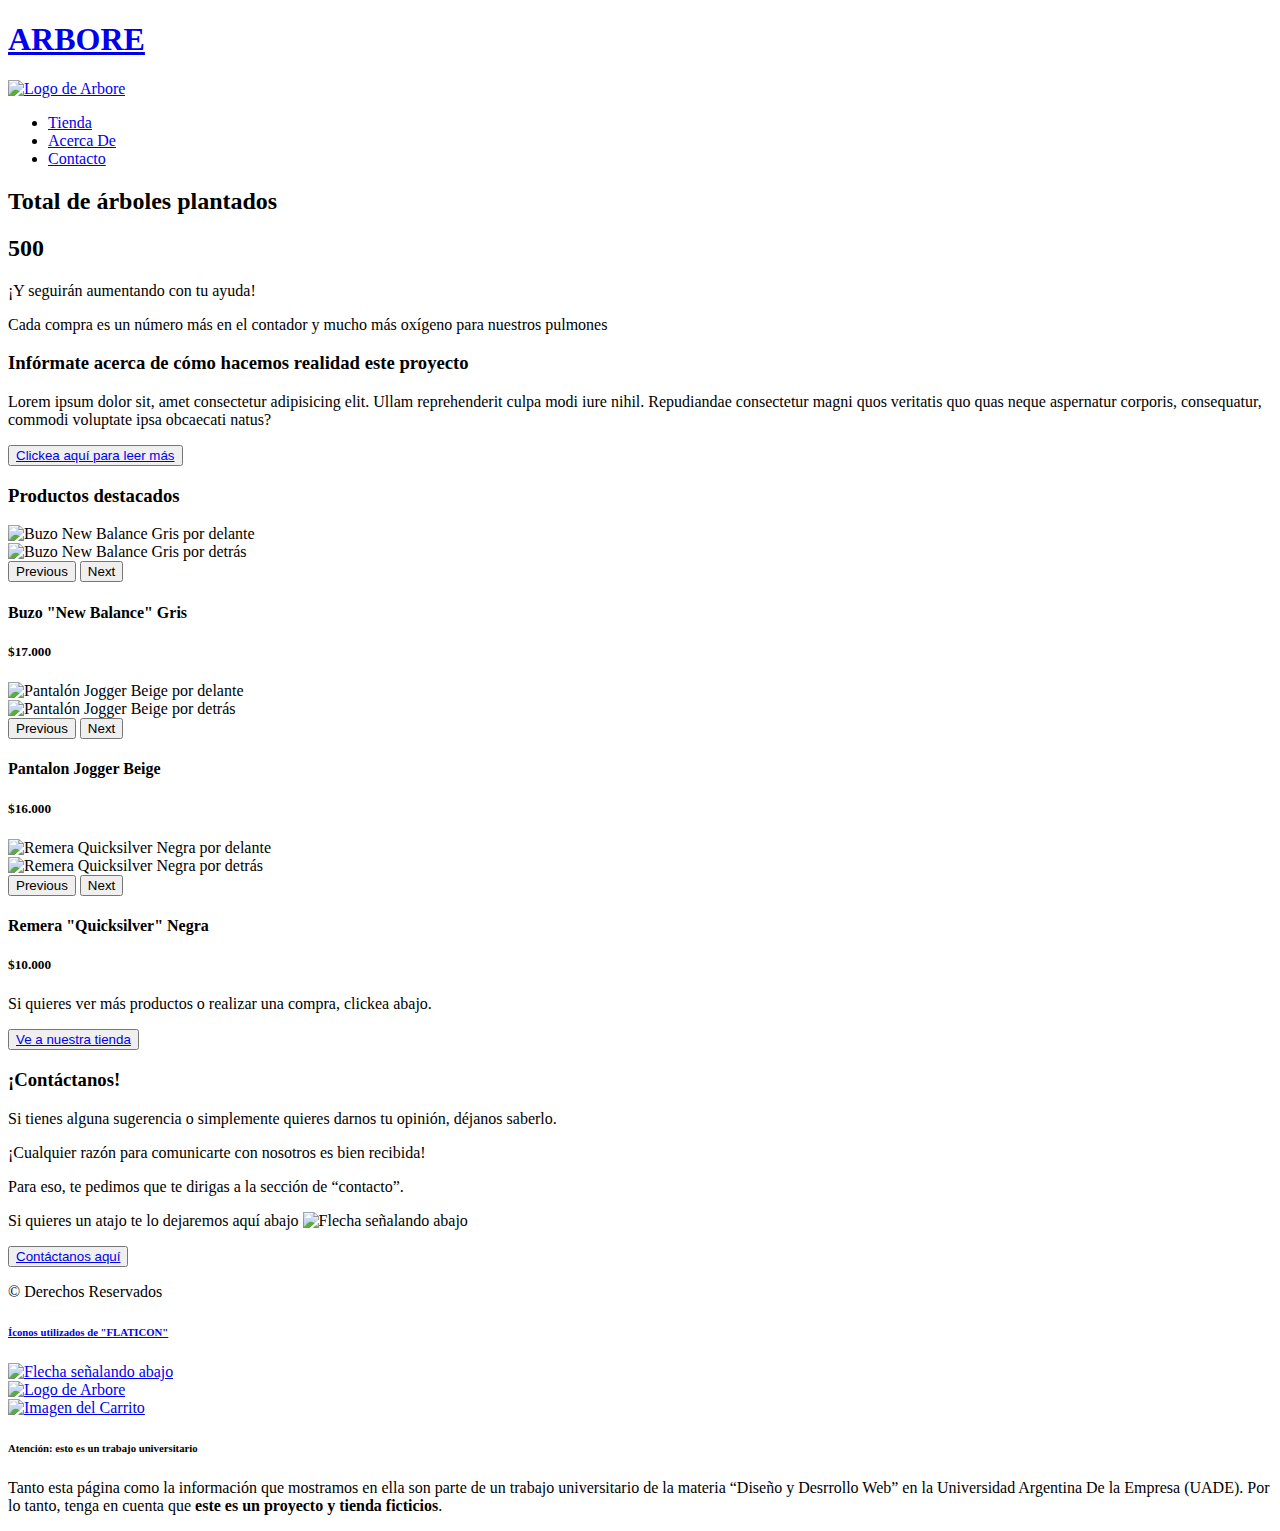
==== index.html @ e3b71687 "Proyecto Arbore Grupo 7 // rama main, tercer commit, corrección de los link de las imágenes de produ" ====
<!DOCTYPE html>
<html lang="en">
<head>
    <meta charset="UTF-8">
    <meta http-equiv="X-UA-Compatible" content="IE=edge">
    <meta name="viewport" content="width=device-width, initial-scale=1.0">
    <!-- KEYWORDS -->
    <!-- FAVICON -->
    <link rel="shortcut icon" href="./img/logo_arbore.png" type="image/x-icon">
    <!-- GOOGLE FONTS -->
    <!-- BOOTSTRAP -->
    <link href="https://cdn.jsdelivr.net/npm/bootstrap@5.3.0/dist/css/bootstrap.min.css" rel="stylesheet" integrity="sha384-9ndCyUaIbzAi2FUVXJi0CjmCapSmO7SnpJef0486qhLnuZ2cdeRhO02iuK6FUUVM" crossorigin="anonymous">
    <!-- ESTILOS CSS -->
    <link rel="stylesheet" href="./styles/styles.css">
    <title>Arbore | Inicio</title>
</head>
<body>
    <header>
        <div>
            <a href="./index.html">
                <h1>ARBORE</h1>
            </a>
        </div>
        <div>
            <a href="./index.html">
                <img src="./img/logo_arbore.png" alt="Logo de Arbore" class="logo-header">
            </a>
        </div>
    </header>
    <nav>
        <ul class="ul-nav">
            <li>
                <a href="./pages/tienda.html" class="nav-link">Tienda</a>
            </li>
            <li>
                <a href="./pages/acercade.html" class="nav-link">Acerca De</a>
            </li>
            <li>
                <a href="./pages/contacto.html" class="nav-link">Contacto</a>
            </li>
        </ul>
    </nav>

    <!-----------------------------------------PÁGINA PRINCIPAL----------------------------------------->

    <section class="index-forest_section">
        <article class="index-forest_article">
            <div>
                <h2 class="index-forest_h2">Total de árboles plantados</h2>
            </div>
            <div>
                <h2 class="index-forest_cont">500</h2>
            </div>
            <div>
                <p class="index-forest_text">¡Y seguirán aumentando con tu ayuda!</p>
            </div>
            <div class="index-forest_subtext_container">
                <p>Cada compra es un número más en el contador y mucho más oxígeno para nuestros pulmones</p>
            </div>
        </article>
    </section>
    <main>

        <!-------------------------------------------ACERCA DE SECTION------------------------------------------->

        <section class="index-acercade_section">
            <article>
                <div>
                    <h3 class="index_h3">Infórmate acerca de cómo hacemos realidad este proyecto</h3>
                </div>
            </article>
            <article class="index-acercade_text_container">
                <p>Lorem ipsum dolor sit, amet consectetur adipisicing elit. Ullam reprehenderit culpa modi iure nihil. Repudiandae consectetur magni quos veritatis quo quas neque aspernatur corporis, consequatur, commodi voluptate ipsa obcaecati natus?</p>
            </article>
            <article>
                <button class="index-button">
                    <a href="./pages/acercade.html" class="index-button-link">Clickea aquí para leer más</a>
                </button>
            </article>
        </section>

        <!-------------------------------------------PRODUCTOS DESTACADOS SECTION------------------------------------------->

        <section class="index-productos_section">
            <article>
                <div>
                    <h3 class="index_h3">Productos destacados</h3>
                </div>
            </article>
            <article class="index-productos_article">
                <div class="index_producto_container">
                    <div>
                        <div class="product-img_container">
                            <div id="carousel_buzo_nb-gris" class="carousel slide">
                                <div class="carousel-inner">
                                    <div class="carousel-item active">
                                        <img src="./img/products/buzo_nb-gris1.jpeg" class="d-block w-100" alt="Buzo New Balance Gris por delante" class="product_img">
                                    </div>
                                    <div class="carousel-item">
                                        <img src="./img/products/buzo_nb-gris2.jpeg" class="d-block w-100" alt="Buzo New Balance Gris por detrás" class="product_img">
                                    </div>
                                </div>
                                <button class="carousel-control-prev" type="button" data-bs-target="#carousel_buzo_nb-gris" data-bs-slide="prev">
                                    <span class="carousel-control-prev-icon" aria-hidden="true"></span>
                                    <span class="visually-hidden">Previous</span>
                                </button>
                                <button class="carousel-control-next" type="button" data-bs-target="#carousel_buzo_nb-gris" data-bs-slide="next">
                                    <span class="carousel-control-next-icon" aria-hidden="true"></span>
                                    <span class="visually-hidden">Next</span>
                                </button>
                            </div>
                        </div>
                    </div>
                    <div>
                        <h4 class="product_name">Buzo "New Balance" Gris</h4>
                    </div>
                    <div>
                        <h5 class="product_price">$17.000</h5>
                    </div>
                </div>
                <div class="index_producto_container">
                    <div>
                        <div class="product-img_container">
                            <div id="carousel_jogger-beige" class="carousel slide">
                                <div class="carousel-inner">
                                    <div class="carousel-item active">
                                        <img src="./img/products/pantalon_jogger-beige1.jpeg" class="d-block w-100" alt="Pantalón Jogger Beige por delante" class="product_img">
                                    </div>
                                    <div class="carousel-item">
                                        <img src="./img/products/pantalon_jogger-beige2.jpeg" class="d-block w-100" alt="Pantalón Jogger Beige por detrás" class="product_img">
                                    </div>
                                </div>
                                <button class="carousel-control-prev" type="button" data-bs-target="#carousel_jogger-beige" data-bs-slide="prev">
                                    <span class="carousel-control-prev-icon" aria-hidden="true"></span>
                                    <span class="visually-hidden">Previous</span>
                                </button>
                                <button class="carousel-control-next" type="button" data-bs-target="#carousel_jogger-beige" data-bs-slide="next">
                                    <span class="carousel-control-next-icon" aria-hidden="true"></span>
                                    <span class="visually-hidden">Next</span>
                                </button>
                            </div>
                        </div>
                    </div>
                    <div>
                        <h4 class="product_name">Pantalon Jogger Beige</h4>
                    </div>
                    <div>
                        <h5 class="product_price">$16.000</h5>
                    </div>
                </div>
                <div class="index_producto_container">
                    <div>
                        <div class="product-img_container">
                            <div id="carousel_quick-negra" class="carousel slide">
                                <div class="carousel-inner">
                                    <div class="carousel-item active">
                                        <img src="./img/products/remera_quick-negra1.jpeg" class="d-block w-100" alt="Remera Quicksilver Negra por delante" class="product_img">
                                    </div>
                                    <div class="carousel-item">
                                        <img src="./img/products/remera_quick-negra2.jpeg" class="d-block w-100" alt="Remera Quicksilver Negra por detrás" class="product_img">
                                    </div>
                                </div>
                                <button class="carousel-control-prev" type="button" data-bs-target="#carousel_quick-negra" data-bs-slide="prev">
                                    <span class="carousel-control-prev-icon" aria-hidden="true"></span>
                                    <span class="visually-hidden">Previous</span>
                                </button>
                                <button class="carousel-control-next" type="button" data-bs-target="#carousel_quick-negra" data-bs-slide="next">
                                    <span class="carousel-control-next-icon" aria-hidden="true"></span>
                                    <span class="visually-hidden">Next</span>
                                </button>
                            </div>
                        </div>
                    </div>
                    <div>
                        <h4 class="product_name">Remera "Quicksilver" Negra</h4>
                    </div>
                    <div>
                        <h5 class="product_price">$10.000</h5>
                    </div>
                </div>
            </article>
            <article class="index-productos_textbutton_container">
                <div>
                    <p>Si quieres ver más productos o realizar una compra, clickea abajo.</p>
                </div>
                <div>
                    <button class="index-button">
                        <a href="./pages/tienda.html" class="index-button-link">Ve a nuestra tienda</a>
                    </button>
                </div>
            </article>
        </section>

        <!-------------------------------------------CONTÁCTANOS SECTION------------------------------------------->

        <section class="index-contacto_section">
            <article>
                <h3 class="index_h3">¡Contáctanos!</h3>
            </article>
            <article class="index-contacto_text_article">
                <div>
                    <p>Si tienes alguna sugerencia o simplemente quieres darnos tu opinión, déjanos saberlo.</p>
                </div>
                <div>
                    <p>¡Cualquier razón para comunicarte con nosotros es bien recibida!</p>
                </div>
            </article>
            <article class="index-contacto_text_article">
                <div>
                    <p>Para eso, te pedimos que te dirigas a la sección de “contacto”.</p>
                </div>
                <div>
                    <p>Si quieres un atajo te lo dejaremos aquí abajo <img src="./img/flecha_abajo.png" alt="Flecha señalando abajo" class="index-arrow_img"></p>
                </div>
            </article>
            <article>
                <button class="index-button contacto-button">
                    <a href="./pages/contacto.html" class="index-button-link">Contáctanos aquí</a>
                </button>
            </article>
        </section>
    </main>

    <!-------------------------------------------FOOTER------------------------------------------->

    <footer>
        <section class="footer_section1">
            <article class="footer-derechos_article">
                <p>© Derechos Reservados</p>
            </article>
            <article>
                <div>
                    <a href="https://www.flaticon.es/" target="_blank">
                        <h6 class="footer-h6">Íconos utilizados de "FLATICON"</h6>
                    </a>
                </div>
                <div class="footer_logos_container">
                    <div>
                        <a href="https://www.flaticon.es/iconos-gratis/flecha-hacia-abajo" title="flecha hacia abajo iconos" target="_blank">
                            <img src="./img/flecha_abajo.png" alt="Flecha señalando abajo" class="footer-icon">
                        </a>
                    </div>
                    <div>
                        <a href="https://www.flaticon.com/free-icons/paulownia" title="paulownia icons" target="_blank">
                            <img src="./img/logo_arbore.png" alt="Logo de Arbore" class="footer-icon">
                        </a>
                    </div>
                    <div>
                        <a href="https://www.flaticon.com/free-icons/supermarket" title="supermarket icons" target="_blank">
                            <img src="./img/carrito.png" alt="Imagen del Carrito" class="footer-icon">
                        </a>
                    </div>
                </div>
            </article>
        </section>
        <section class="footer_section2">
            <article class="footer_article2">
                <div>
                    <h6 class="footer-h6">Atención: esto es un trabajo universitario</h6>
                </div>
                <div>
                    <p>Tanto esta página como la información que mostramos en ella son parte de un trabajo universitario de la materia “Diseño y Desrrollo Web” en la Universidad Argentina De la Empresa (UADE). Por lo tanto, tenga en cuenta que <b class="footer-b">este es un proyecto y tienda ficticios</b>.</p>
                </div>
            </article>
        </section>
    </footer>
    <!-- BOOTSTRAP -->
    <script src="https://cdn.jsdelivr.net/npm/bootstrap@5.3.0/dist/js/bootstrap.bundle.min.js" integrity="sha384-geWF76RCwLtnZ8qwWowPQNguL3RmwHVBC9FhGdlKrxdiJJigb/j/68SIy3Te4Bkz" crossorigin="anonymous"></script>
    <!-- JAVASCRIPT -->
    <script src="./javascript/codigo.js"></script>
</body>
</html>
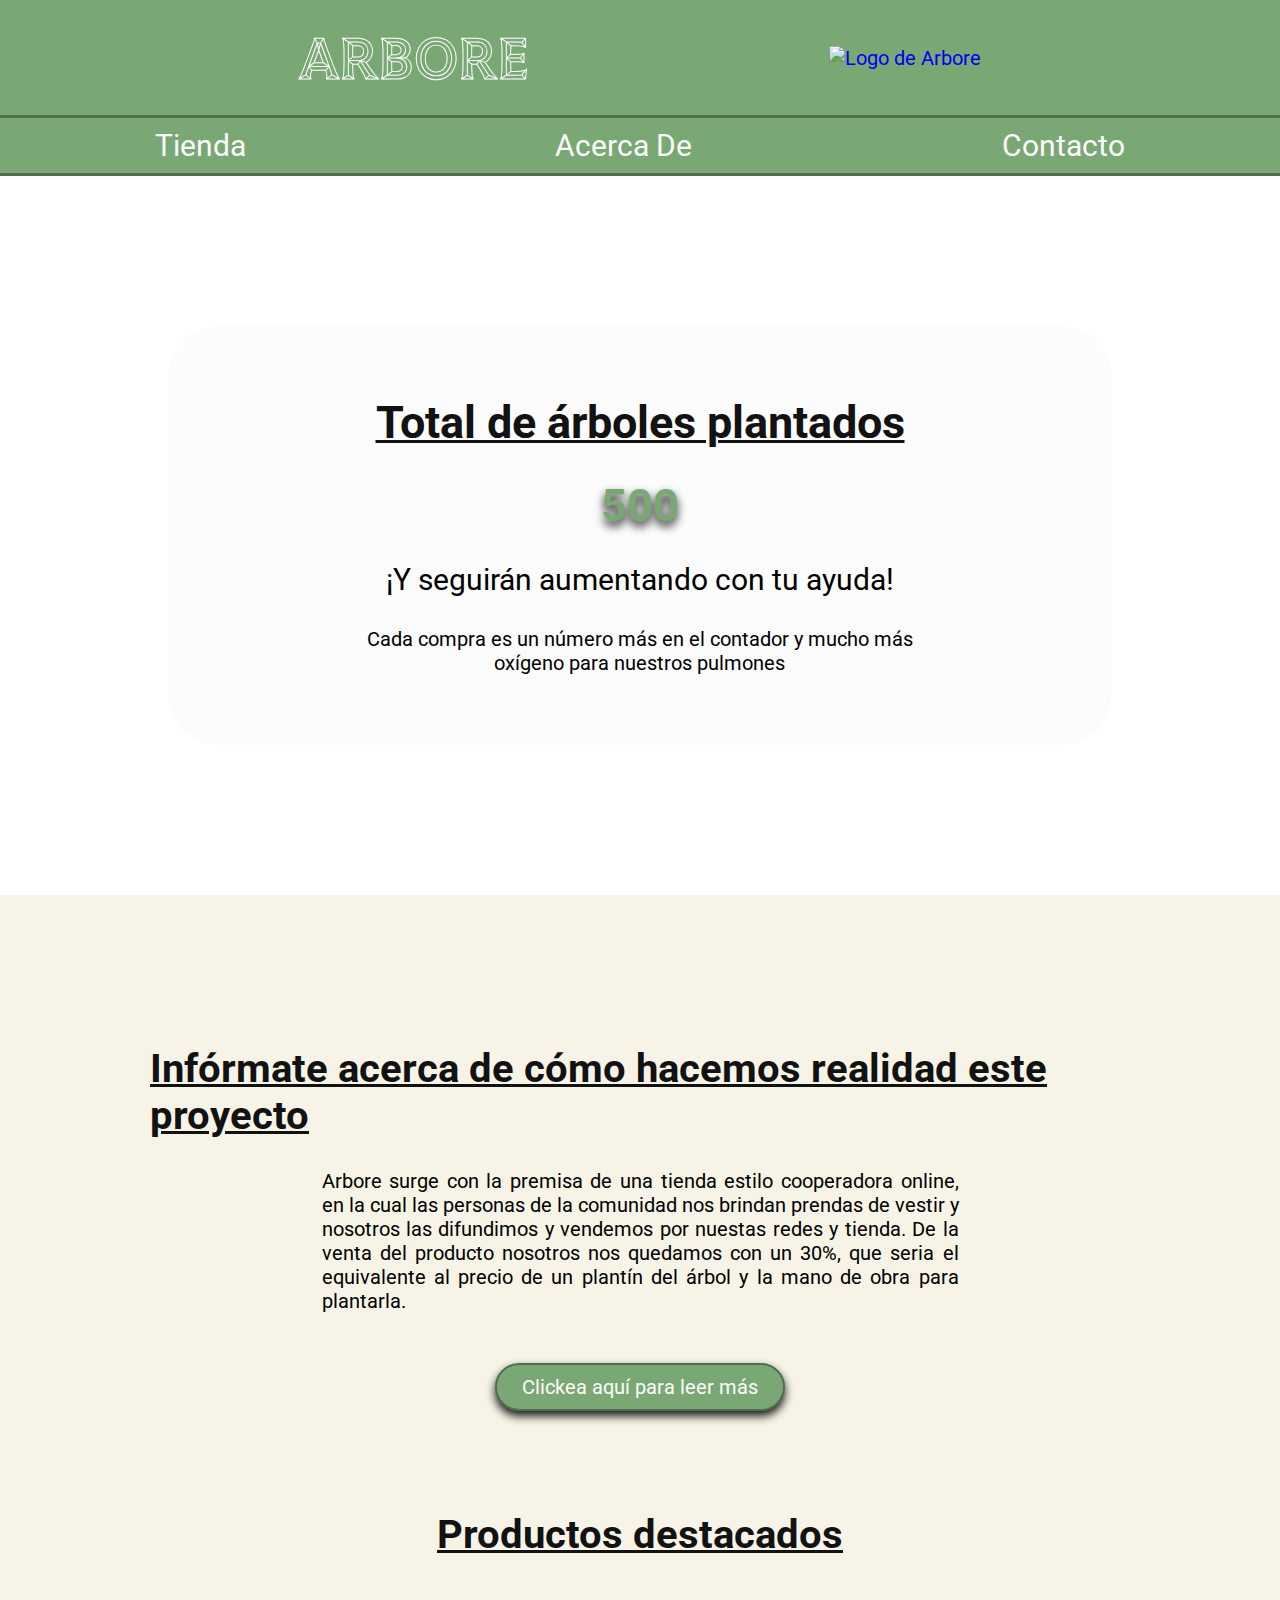
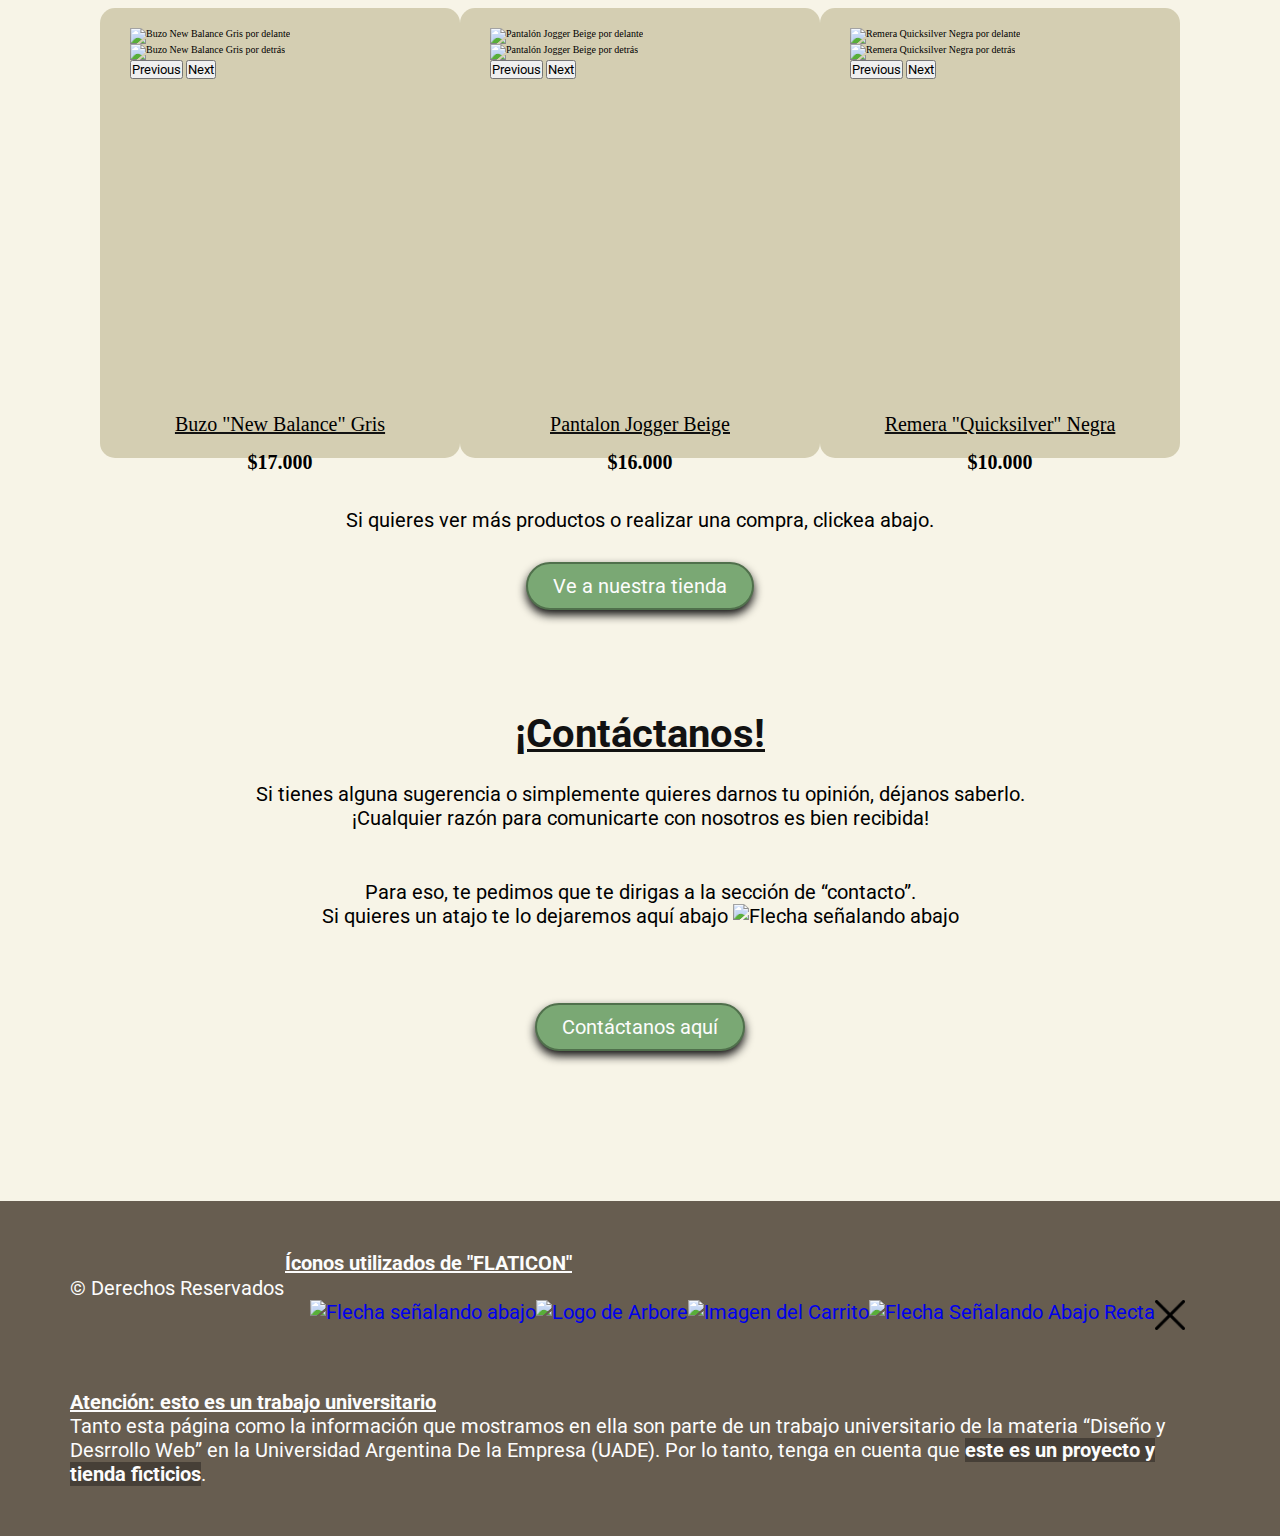
==== commit b1889646: "Proyecto Arbore Grupo 7 // rama main, quinto commit, aplicación de JavaScript a la tienda" ====
--- a/index.html
+++ b/index.html
@@ -8,6 +8,9 @@
     <!-- FAVICON -->
     <link rel="shortcut icon" href="./img/logo_arbore.png" type="image/x-icon">
     <!-- GOOGLE FONTS -->
+    <link rel="preconnect" href="https://fonts.googleapis.com">
+    <link rel="preconnect" href="https://fonts.gstatic.com" crossorigin>
+    <link href="https://fonts.googleapis.com/css2?family=Roboto:wght@300&family=Tilt+Prism&display=swap" rel="stylesheet">
     <!-- BOOTSTRAP -->
     <link href="https://cdn.jsdelivr.net/npm/bootstrap@5.3.0/dist/css/bootstrap.min.css" rel="stylesheet" integrity="sha384-9ndCyUaIbzAi2FUVXJi0CjmCapSmO7SnpJef0486qhLnuZ2cdeRhO02iuK6FUUVM" crossorigin="anonymous">
     <!-- ESTILOS CSS -->
@@ -29,13 +32,13 @@
     </header>
     <nav>
         <ul class="ul-nav">
-            <li>
+            <li class="nav_li">
                 <a href="./pages/tienda.html" class="nav-link">Tienda</a>
             </li>
-            <li>
+            <li class="nav_li">
                 <a href="./pages/acercade.html" class="nav-link">Acerca De</a>
             </li>
-            <li>
+            <li class="nav_li">
                 <a href="./pages/contacto.html" class="nav-link">Contacto</a>
             </li>
         </ul>
@@ -70,11 +73,13 @@
                 </div>
             </article>
             <article class="index-acercade_text_container">
-                <p>Lorem ipsum dolor sit, amet consectetur adipisicing elit. Ullam reprehenderit culpa modi iure nihil. Repudiandae consectetur magni quos veritatis quo quas neque aspernatur corporis, consequatur, commodi voluptate ipsa obcaecati natus?</p>
-            </article>
-            <article>
-                <button class="index-button">
-                    <a href="./pages/acercade.html" class="index-button-link">Clickea aquí para leer más</a>
+                <p>
+                    Arbore surge con la premisa de una tienda estilo cooperadora online, en la cual las personas de la comunidad nos brindan prendas de vestir y nosotros las difundimos y vendemos por nuestas redes y tienda. De la venta del producto nosotros nos quedamos con un 30%, que seria el equivalente al precio de un plantín del árbol y la mano de obra para plantarla.
+                </p>
+            </article>
+            <article>
+                <button class="link-button">
+                    <a href="./pages/acercade.html">Clickea aquí para leer más</a>
                 </button>
             </article>
         </section>
@@ -184,8 +189,8 @@
                     <p>Si quieres ver más productos o realizar una compra, clickea abajo.</p>
                 </div>
                 <div>
-                    <button class="index-button">
-                        <a href="./pages/tienda.html" class="index-button-link">Ve a nuestra tienda</a>
+                    <button class="link-button">
+                        <a href="./pages/tienda.html">Ve a nuestra tienda</a>
                     </button>
                 </div>
             </article>
@@ -214,8 +219,8 @@
                 </div>
             </article>
             <article>
-                <button class="index-button contacto-button">
-                    <a href="./pages/contacto.html" class="index-button-link">Contáctanos aquí</a>
+                <button class="link-button contacto-button">
+                    <a href="./pages/contacto.html">Contáctanos aquí</a>
                 </button>
             </article>
         </section>
@@ -248,6 +253,16 @@
                     <div>
                         <a href="https://www.flaticon.com/free-icons/supermarket" title="supermarket icons" target="_blank">
                             <img src="./img/carrito.png" alt="Imagen del Carrito" class="footer-icon">
+                        </a>
+                    </div>
+                    <div>
+                        <a href="https://www.flaticon.es/iconos-gratis/flecha-hacia-abajo" title="flecha hacia abajo iconos">
+                            <img src="./img/flecha_recta.png" alt="Flecha Señalando Abajo Recta" class="footer-icon">
+                        </a>
+                    </div>
+                    <div>
+                        <a href="https://www.flaticon.es/iconos-gratis/cerca" title="cerca iconos">
+                            <img src="./img/cerrar.png" alt="Cruz para Cerrar el Carrito" class="footer-icon">
                         </a>
                     </div>
                 </div>
--- a/styles/styles.css
+++ b/styles/styles.css
@@ -0,0 +1,677 @@
+/* RESET CSS */
+
+* {
+    margin: 0rem;
+    padding: 0rem;
+}
+
+html {
+    font-size: 62.5%;
+}
+
+/* --------------------------------------------------------------------- */
+/* ESTILOS GENERALES */
+main {
+    background-color: #F7F4E7;
+    padding: 5rem 10rem 15rem 10rem;
+}
+
+h1 {
+    color: #FCFCFC;
+    font-size: 6rem;
+    font-family: 'Tilt Prism', cursive;
+}
+
+h2 {
+    color: #121212;
+    font-size: 4.5rem;
+    font-family: 'Roboto', sans-serif;
+}
+
+h3 {
+    color: #121212;
+    font-size: 4rem;
+    font-family: 'Roboto', sans-serif;
+}
+
+h6 {
+    color: #FCFCFC;
+    font-size: 2rem;
+    font-family: 'Roboto', sans-serif;
+}
+
+p {
+    font-size: 2rem;
+    font-family: 'Roboto', sans-serif;
+    margin: 0rem;
+}
+
+a {
+    font-size: 2rem;
+    font-family: 'Roboto', sans-serif;
+    text-decoration: none;
+}
+
+li {
+    list-style: none;
+    font-family: 'Roboto', sans-serif;
+    padding: 0rem 1rem;
+}
+
+input {
+    font-family: 'Roboto', sans-serif;
+}
+
+textarea {
+    color: gray;
+    font-family: 'Roboto', sans-serif;
+}
+
+button {
+    font-family: 'Roboto', sans-serif;
+}
+
+.link-button {
+    font-family: 'Roboto', sans-serif;
+    background-color: #7AA874;
+    border: #50704C solid 2px;
+    border-radius: 70px;
+    margin: 0rem;
+    padding: 1rem 2.5rem 1rem 2.5rem;
+    box-shadow: 0px 5px 10px #121212;
+}
+
+.link-button a {
+    color: #FCFCFC;
+    font-family: 'Roboto', sans-serif;
+}
+
+.up-section {
+    background-color: #F7F4E7;
+    display: flex;
+    justify-content: space-between;
+    padding: 0rem 4.5rem 0rem 0rem;
+}
+
+.mapa-link {
+    color: #121212;
+    padding: 0rem 3rem 0rem 3rem;
+}
+
+.mapa-link:hover {
+    text-decoration: underline #121212 solid 1px;
+}
+
+/* --------------------------------------------------------------------- */
+/* ESTILOS DEL FOOTER */
+
+footer {
+    background-color: #675D50;
+    color: #FCFCFC;
+}
+
+.footer-h6 {
+    text-decoration: underline #FCFCFC solid 1.5px;
+}
+
+.footer-b {
+    background-color: #463f37;
+    font-weight: bolder;
+}
+
+.footer_section1 {
+    display: flex;
+    justify-content: space-between;
+    padding: 5rem 7rem 3rem 7rem;
+}
+
+.footer-derechos_article {
+    padding-top: 2.5rem;
+}
+
+.footer_logos_container {
+    display: flex;
+    justify-content: space-evenly;
+    padding: 2.5rem;
+}
+
+.footer-icon {
+    height: 3rem;
+}
+
+.footer_section2 {
+    padding: 0rem 7rem 5rem 7rem;
+}
+
+.footer_article2 {
+    display: flex;
+    flex-direction: column;
+    justify-content: space-around;
+}
+
+/* --------------------------------------------------------------------- */
+/* ESTILOS DEL HEADER */
+
+header {
+    background-color: #7AA874;
+    border-bottom: #50704C solid 3px;
+    display: flex;
+    justify-content: space-evenly;
+    align-items: center;
+    padding: 2rem 0rem 2rem 0rem;
+}
+
+.logo-header {
+    height: 15rem;
+}
+
+nav {
+    background-color: #7AA874;
+    border-bottom: #50704C solid 3px;
+    position: sticky;
+    top: 0rem;
+    z-index: 2;
+}
+
+.ul-nav {
+    display: flex;
+    justify-content: space-around;
+    padding: 1rem 0rem 1rem 0rem;
+    margin-bottom: 0rem;
+}
+
+.nav-link {
+    color: #FCFCFC;
+    font-size: 3rem;
+}
+
+.nav-link:hover {
+    color: #FCFCFC;
+}
+
+.nav_li:hover {
+    background-color:#50704C;
+}
+
+.actual_link {
+    background-color: #638f5d;
+}
+
+/* ------------------------------------------------------------------------------------------------------------------------------------------------------------------------ */
+/* ESTILOS DEL INDEX */
+
+/* ---------------generales--------------- */
+.index_h3 {
+    text-decoration: underline #121212 solid 2.5px;
+}
+
+/* -----forest section----- */
+.index-forest_section {
+    background-image: url(../img/forest.jpg);
+    display: flex;
+    justify-content: center;
+    align-items: center;
+}
+
+.index-forest_article {
+    background-color: #FCFCFC;
+    border-radius: 50px;
+    display: flex;
+    flex-direction: column;
+    justify-content: center;
+    align-items: center;
+    margin: 15rem 0rem 15rem 0rem;
+    padding: 7rem 5rem 7rem 5rem;
+}
+
+.index-forest_h2 {
+    text-decoration: underline #121212 solid 2.5px;
+}
+
+.index-forest_cont {
+    color: #7AA874;
+    text-shadow: 0px 5px 10px #121212;
+    padding: 3rem 0rem 3rem 0rem;
+}
+
+.index-forest_text {
+    font-size: 3rem;
+}
+
+.index-forest_subtext_container {
+    width: 65%;
+    text-align: center;
+    padding-top: 3rem;
+}
+
+/* -----acercade section----- */
+.index-acercade_section {
+    display: flex;
+    flex-direction: column;
+    align-items: center;
+    padding: 10rem 5rem 5rem 5rem;
+}
+
+.index-acercade_text_container {
+    width: 65%;
+    text-align: justify;
+    padding: 3rem 0rem 5rem 0rem;
+}
+
+/* -----productos section----- */
+.index-productos_section {
+    width: 100%;
+    display: flex;
+    flex-direction: column;
+    align-items: center;
+    padding: 5rem 0rem 5rem 0rem;
+}
+
+.index-productos_article {
+    width: 100%;
+    display: flex;
+    justify-content: space-around;
+    padding: 5rem 25rem;
+}
+
+.index_producto_container {
+    background-color: #D4CEB2;
+    height: 45rem;
+    width: 37rem;
+    border-radius: 15px;
+    display: flex;
+    flex-direction: column;
+    justify-content: space-evenly;
+    align-items: center;
+}
+
+.index-productos_textbutton_container {
+    display: flex;
+    flex-direction: column;
+    align-items: center;
+    gap: 3rem;
+}
+
+/* -----contacto section----- */
+.index-contacto_section {
+    display: flex;
+    flex-direction: column;
+    align-items: center;
+    padding: 5rem 0rem 0rem 0rem;
+}
+
+.index-contacto_text_article {
+    text-align: center;
+    padding: 2.5rem 0rem 2.5rem 0rem;
+}
+
+.contacto-button {
+    margin-top: 5rem;
+}
+
+.index-arrow_img {
+    height: 2.5rem;
+}
+
+/* ------------------------------------------------------------------------------------------------------------------------------------------------------------------------ */
+/* ESTILOS DE LA TIENDA */
+
+/* -----mapa de arriba----- */
+
+.carrito_button {
+    height: 6rem;
+    width: 6rem;
+    border-radius: 15px;
+    background-color: #F7F4E7;
+    border: none;
+    padding: 1rem;
+}
+
+.carrito_button:hover {
+    background-color: #c7c2ad;
+}
+
+.carrito {
+    height: 4rem;
+}
+
+/* -----carrito section----- */
+
+.carrito_section {
+    width: 70rem;
+    height: 336rem;
+    background-color: #A19C81;
+    border: #747059 solid 2px;
+    position: absolute;
+    top: 1;
+    right: 0;
+    display: flex;
+    flex-direction: column;
+    justify-content: start;
+    gap: 5rem;
+    align-items: center;
+    box-shadow: 0 0 0 100vmax rgba(0, 0, 0, .5);
+    z-index: 2;
+    padding: 10rem 5rem 0rem 5rem;
+
+    opacity: 0;
+    visibility: hidden;
+}
+
+.cerrarYh3-carrito_container{
+    width: 100%;
+    display: flex;
+    justify-content: space-between;
+}
+
+.cerrar-carrito_button {
+    height: 2.5rem;
+    border: none;
+}
+
+.cruz_cerrar-img {
+    height: 100%;
+    background-color: #A19C81;
+}
+
+.vaciar-carrito_button_container {
+    width: 100%;
+    display: flex;
+    justify-content: space-around;
+}
+
+.vaciar-carrito_button {
+    background-color: #d3cda5;
+    border: #615e4a solid 2px;
+    border-radius: 70px;
+    margin: 0rem;
+    padding: 1rem 2.5rem 1rem 2.5rem;
+    box-shadow: 0px 5px 10px #121212;
+}
+
+.comprar-carrito_button {
+    background-color: #d3cda5;
+    border: #615e4a solid 2px;
+    border-radius: 70px;
+    margin: 0rem;
+    padding: 1rem 2.5rem 1rem 2.5rem;
+    box-shadow: 0px 5px 10px #121212;
+}
+
+.h3-carrito_div h3 {
+    text-decoration: underline solid #121212 2px;
+    font-weight: bolder;
+}
+
+.carrito-total_container {
+    width: 100%;
+    background-color: #c2bd9b;
+    border-radius: 15px;
+    display: flex;
+    justify-content: start;
+    padding: 1rem;
+}
+
+.total-p {
+    font-size: 2.5rem;
+    font-weight: bold;
+}
+
+.visible {
+    opacity: 1;
+    visibility: visible;
+}
+
+.li_js {
+    width: 100%;
+    font-size: 2rem;
+    font-weight: bold;
+    display: flex;
+    justify-content: start;
+    padding: 1.5rem 0rem;
+}
+
+/* ------main section----- */
+
+.tienda_main-section {
+    display: flex;
+    justify-content: space-between;
+    padding: 10rem 25rem 0rem 25rem;
+}
+
+.tienda-h2_container {
+    text-decoration: underline #121212 solid 2px;
+    padding-bottom: 2rem;
+}
+
+
+/* -----productos section----- */
+
+.tienda_productos_article {
+    width: 100%;
+    display: flex;
+    flex-direction: column;
+    justify-content: space-evenly;
+    align-items: center;
+    gap: 3rem;
+}
+
+.tienda_productos_div1-3 {
+    width: 100%;
+    display: flex;
+    justify-content: space-between;
+    align-items: center;
+}
+
+.tienda_producto_container {
+    background-color: #D4CEB2;
+    height: 70rem;
+    width: 37rem;
+    border-radius: 15px;
+    display: flex;
+    flex-direction: column;
+    justify-content: space-evenly;
+    align-items: center;
+}
+
+.product-img_container {
+    height: 37rem;
+    width: 30rem;
+    padding-top: 2rem;
+    z-index: 2;
+}
+
+.product-img {
+    height: 100%;
+}
+
+.product_name {
+    font-size: 2rem;
+    font-weight: 500;
+    padding-top: 1.5rem;
+    text-decoration: underline #121212 solid 1.5px;
+}
+
+.product_price {
+    font-size: 2rem;
+    padding: 1.5rem 0rem;
+}
+
+.carrito-button_container {
+    display: flex;
+    flex-direction: column;
+    justify-content: space-between;
+    align-items: center;
+    gap: 3rem;
+    padding: 0rem 0rem 1.5rem 0rem;
+}
+
+.carrito-button {
+    background-color: #A19C81;
+    border: #747059 solid 2px;
+    border-radius: 70px;
+    margin: 0rem;
+    padding: 1rem 2.5rem 1rem 2.5rem;
+    box-shadow: 0px 5px 10px #121212;
+}
+
+.carrito-button_text {
+    color: #FCFCFC;
+}
+
+/* ------------------------------------------------------------------------------------------------------------------------------------------------------------------------ */
+/* ESTILOS DEL ACERCA DE */
+
+.acercade_section {
+    padding-top: 2.5rem;
+}
+
+.acerca-h2_container {
+    display: flex;
+    justify-content: center;
+    text-decoration: underline #121212 solid 2px;
+    padding: 2.5rem 0rem 5rem 0rem;
+}
+
+.acerca-text1_container1 {
+    padding: 5rem 10rem 1.5rem 10rem;
+}
+
+.acerca-text1_container2 {
+    padding: 1.5rem 10rem 5rem 10rem;
+}
+
+.acerca-text {
+    text-align: justify;
+}
+
+.acerca-text2_container {
+    padding: 0rem 30rem 0rem 30rem;
+}
+
+.acerca-final_container {
+    height: 40rem;
+    display: flex;
+    flex-direction: column;
+    justify-content: space-between;
+    align-items: center;
+    padding: 5rem 0rem 5rem 0rem;
+}
+
+.acerca_flecha {
+    height: 15rem;
+}
+
+/* ------------------------------------------------------------------------------------------------------------------------------------------------------------------------ */
+/* ESTILOS DEL CONTACTO */
+
+.contacto_section {
+    display: flex;
+    justify-content: space-between;
+    padding: 15rem 15rem 5rem 15rem ;
+}
+
+.contacto-img {
+    height: 70rem;
+    border: #121212 solid 1px;
+    border-radius: 15px;
+}
+
+.form-title_container {
+    display: flex;
+    justify-content: center;
+}
+
+.form_title {
+    text-decoration: underline #121212 solid 1.5px;
+}
+
+.formulario {
+    display: flex;
+    flex-direction: column;
+    justify-content: space-around;
+    padding: 5rem 15rem 5rem 5rem;
+}
+
+.form-label {
+    font-size: 3.5rem;
+    text-decoration: underline #121212 solid 1.5px;
+    padding: 2.5rem 0rem 1rem 0rem;
+}
+
+.label_container {
+    display: flex;
+    flex-direction: column;
+}
+
+.form_input {
+    height: 4rem;
+    width: 70rem;
+    font-size: 2rem;
+    padding-left: 1rem;
+}
+
+.form-buttons_container {
+    width: 100%;
+    display: flex;
+    justify-content: start;
+    gap: 3rem;
+}
+
+.form_button {
+    color: #FCFCFC;
+    font-size: 1.5rem;
+    background-color: #7AA874;
+    border: #50704C solid 2px;
+    border-radius: 70px;
+    margin: 0rem;
+    padding: 1rem 2.5rem 1rem 2.5rem;
+    box-shadow: 0px 5px 10px #121212;
+}
+
+.despliegue {
+    padding: 3rem 0rem;
+}
+
+.unirse_container {
+    display: flex;
+    flex-direction: column;
+    justify-content: space-around;
+    align-items: center;
+}
+
+.subform-label {
+    font-size: 3rem;
+    text-decoration: underline #121212 solid 1.5px;
+    padding: 2rem 0rem 1rem 1rem;
+}
+
+.subform_input {
+    width: 75%;
+    font-size: 2rem;
+    padding: 1rem 0rem 1rem 1.5rem;
+}
+
+.productos_ofrece {
+    width: 75%;
+    font-size: 2rem;
+    padding: 1rem 0rem 1rem 1.5rem;
+}
+
+.final-buttons_container {
+    display: flex;
+    justify-content: space-around;
+    padding: 2rem 0rem 0rem 0rem;
+}
+
+.final-form_button {
+    margin-top: 2rem;
+    margin-bottom: 3rem;
+}
+
+.opinion_container {
+    display: flex;
+    flex-direction: column;
+    justify-content: space-around;
+    align-items: center;
+}